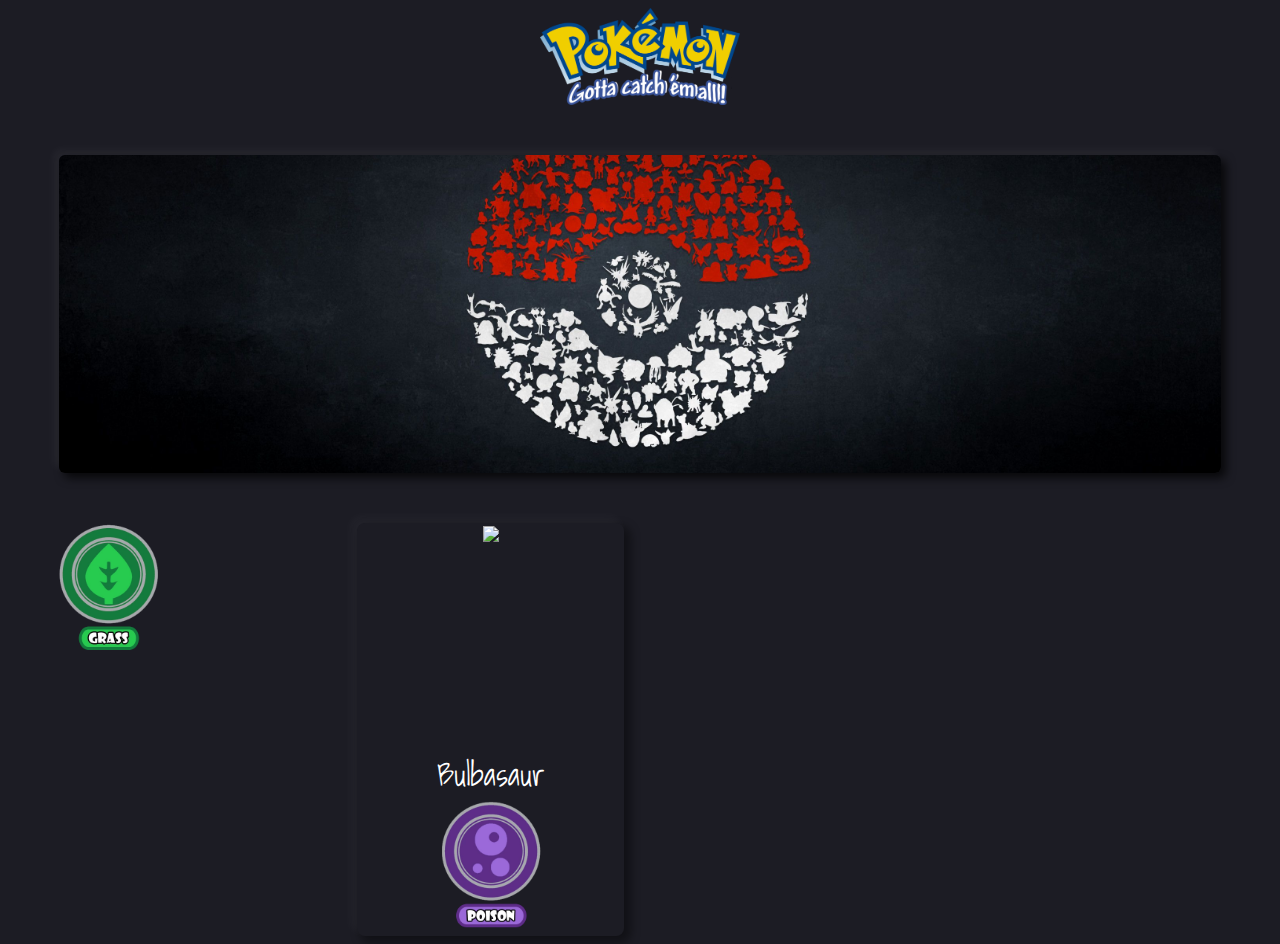
==== src/index.html @ 95a0eeda "start" ====
<!DOCTYPE html>
<html lang="en">
<head>
    <meta charset="UTF-8">
    <meta http-equiv="X-UA-Compatible" content="IE=edge">
    <meta name="viewport" content="width=device-width, initial-scale=1.0">
    <title>Document</title>
    <link rel="stylesheet" href="..\assets\css\style.css">
    <link rel="preconnect" href="https://fonts.googleapis.com">
<link rel="preconnect" href="https://fonts.gstatic.com" crossorigin>
<link href="https://fonts.googleapis.com/css2?family=Shadows+Into+Light&display=swap" rel="stylesheet">
</head>
<body>
<div id="header"><img id="logo" src="..\assets\images\pokemon-logo-png-1432.png" alt=""></div>
    <div id="banner">
        <video class="video" type="video/mp4" src="https://ia800409.us.archive.org/16/items/PokemonOriginalIntro/Pokemon%20Original%20Intro.mp4"  loop  ></video>
       
    </div>
    <section id="gallery">
        <img src="../assets/images/types/grass.png">
        <div class="pokemon-card"><div class="img-container"><img src="https://raw.githubusercontent.com/PokeAPI/sprites/master/sprites/pokemon/1.png" class="sprite"></div><div class="info-container"><p class="name">bulbasaur</p><img src="../assets/images/types/poison.png"></div></div>
        
    </section>
    <script type="text/javascript" src="..\assets\js\app.js"></script>
</body>
</html>
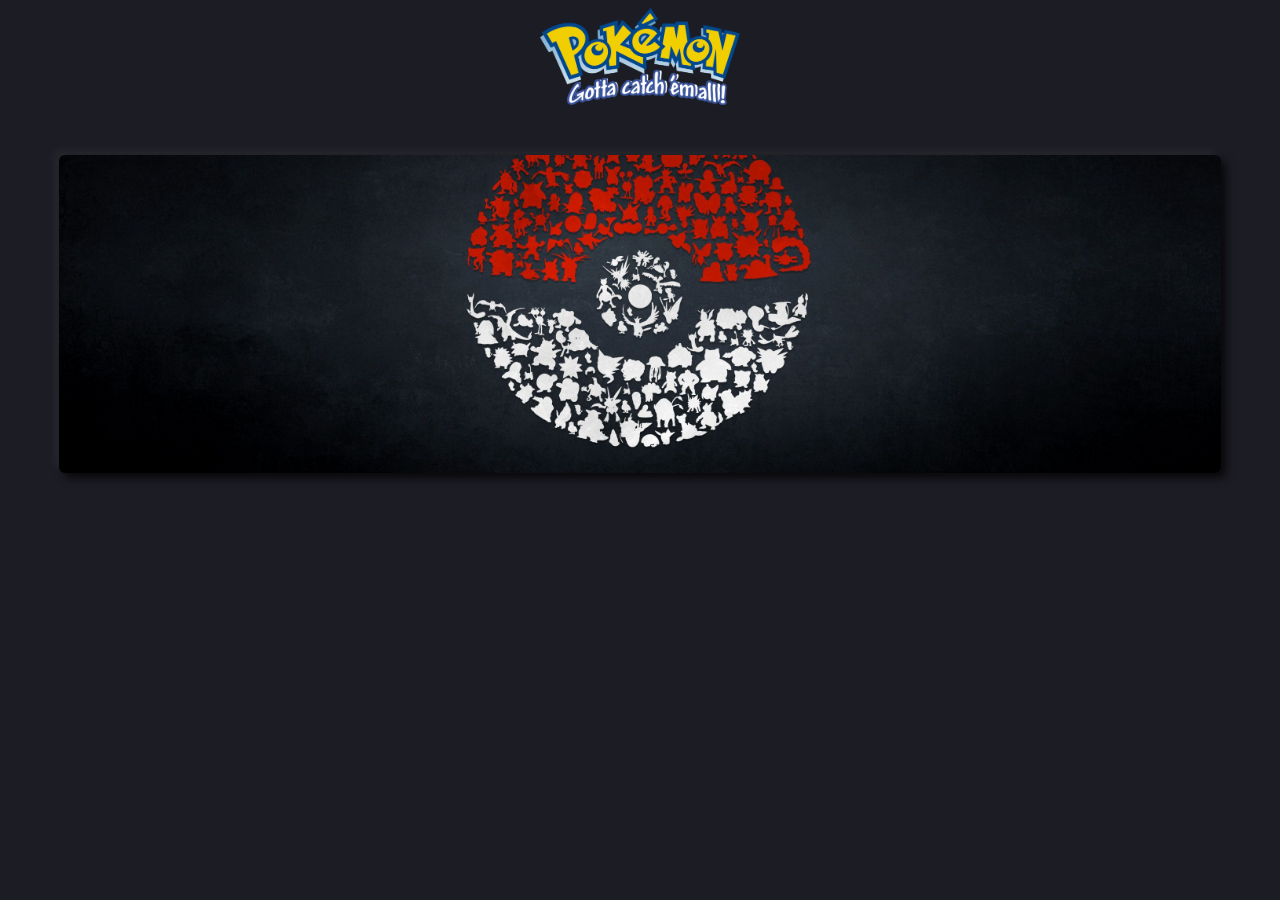
==== commit 0787c83a: "cambio nombre" ====
--- a/src/index.html
+++ b/src/index.html
@@ -4,7 +4,7 @@
     <meta charset="UTF-8">
     <meta http-equiv="X-UA-Compatible" content="IE=edge">
     <meta name="viewport" content="width=device-width, initial-scale=1.0">
-    <title>Document</title>
+    <title>Pokedex</title>
     <link rel="stylesheet" href="..\assets\css\style.css">
     <link rel="preconnect" href="https://fonts.googleapis.com">
 <link rel="preconnect" href="https://fonts.gstatic.com" crossorigin>
@@ -17,9 +17,6 @@
        
     </div>
     <section id="gallery">
-        <img src="../assets/images/types/grass.png">
-        <div class="pokemon-card"><div class="img-container"><img src="https://raw.githubusercontent.com/PokeAPI/sprites/master/sprites/pokemon/1.png" class="sprite"></div><div class="info-container"><p class="name">bulbasaur</p><img src="../assets/images/types/poison.png"></div></div>
-        
     </section>
     <script type="text/javascript" src="..\assets\js\app.js"></script>
 </body>
